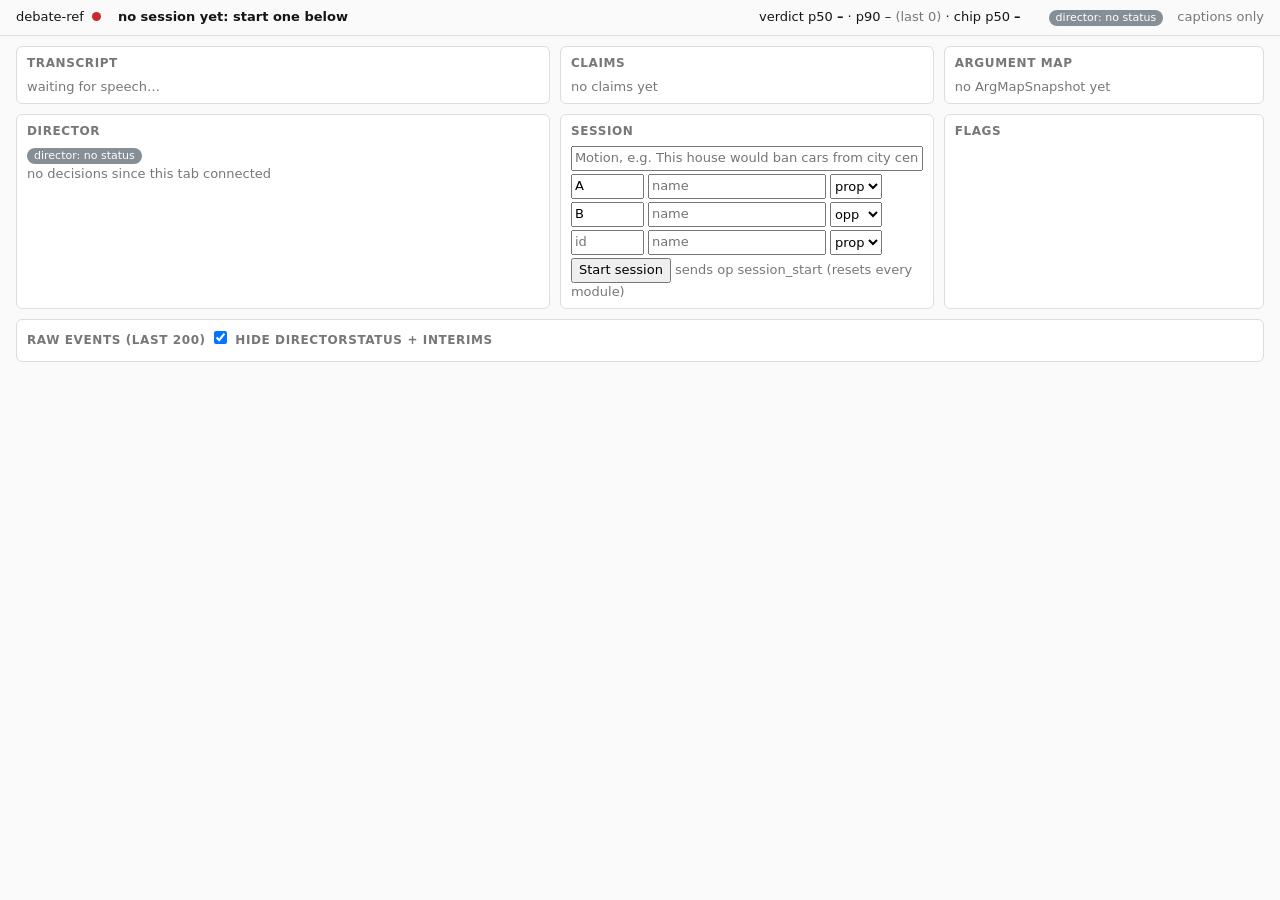
==== app/tools/ws_debug.html @ 8e448e98 "Role B: contracts, bus, brain, mocks, docs" ====
<!doctype html>
<html lang="en">
<head>
<meta charset="utf-8">
<meta name="viewport" content="width=device-width,initial-scale=1">
<title>debate-ref debug</title>
<!-- Reference client for GET /ws (design §4): the protocol's executable spec. Owner: B.
     D: copy reset()/apply()/connect()/speak(); the rest is debug UI. No build step, no CDN.
     URL params: ?audio=1  the ONE tab that speaks interjections and sends TTSState (projector laptop)
                 ?admin=1  operator keys: M mute toggle, Esc mute, F force next, 1-5 aggressiveness,
                           W web fallback toggle, I interims toggle
                 ?ws=ws://host:8000/ws  connect elsewhere (e.g. when this file is opened from disk) -->
<style>
:root{--bg:#fafafa;--fg:#151515;--mute:#777;--line:#ddd;--panel:#fff;--prop:#1c64d6;--opp:#c2410c;
  --ok:#2b8a3e;--bad:#c92a2a;--warn:#d97706;--unk:#868e96;--pend:#7048e8}
@media (prefers-color-scheme:dark){:root{--bg:#101010;--fg:#e8e8e8;--mute:#8a8a8a;--line:#2c2c2c;--panel:#181818;
  --prop:#5b9bff;--opp:#ff8a4c}}
*{box-sizing:border-box}
body{margin:0;background:var(--bg);color:var(--fg);font:13px/1.45 system-ui,-apple-system,Segoe UI,sans-serif}
header{display:flex;flex-wrap:wrap;gap:6px 14px;align-items:center;padding:8px 16px;border-bottom:1px solid var(--line)}
header .motion{font-weight:600;flex:1 1 260px}
main{display:grid;grid-template-columns:minmax(0,2fr) minmax(0,1.4fr) minmax(0,1.2fr);gap:10px;padding:10px 16px}
section{background:var(--panel);border:1px solid var(--line);border-radius:6px;padding:6px 10px;overflow:auto;max-height:46vh}
section.wide{grid-column:1/-1;max-height:30vh}
h3{margin:2px 0 6px;font-size:12px;text-transform:uppercase;letter-spacing:.05em;color:var(--mute)}
@media (max-width:900px){main{grid-template-columns:1fr}section{max-height:none}}
.mute{color:var(--mute)} .prop{--side:var(--prop)} .opp{--side:var(--opp)}
.u,.claim{border-left:3px solid var(--side,var(--unk));padding:1px 0 1px 7px;margin:3px 0}
.u b,.claim .who{color:var(--side,var(--unk))} .u.interim{color:var(--mute);font-style:italic}
.chip{display:inline-block;border-radius:9px;padding:0 7px;font-size:11px;color:#fff;background:var(--unk);white-space:nowrap}
.chip.ok{background:var(--ok)} .chip.bad{background:var(--bad)} .chip.warn{background:var(--warn)} .chip.pend{background:var(--pend)}
.dot{display:inline-block;width:9px;height:9px;border-radius:50%;background:var(--unk);margin:0 3px 0 8px}
.dot.up,.dot.open{background:var(--ok)} .dot.degraded,.dot.connecting{background:var(--warn)} .dot.down,.dot.closed{background:var(--bad)}
.side{margin-bottom:8px} .side ul{margin:3px 0;padding-left:16px} .call{font-weight:600;margin-top:6px}
.st{font-size:11px;color:var(--mute)} .st.unanswered,.st.conceded{color:var(--bad);font-weight:600}
.dec.fired{font-weight:600;color:var(--ok)} .dec.dropped,.dec.skipped{color:var(--mute)}
.caption{border:1px solid var(--line);border-radius:6px;padding:6px;margin:6px 0;font-size:15px}
#raw{font:11px/1.35 ui-monospace,Menlo,monospace;margin:0;white-space:pre-wrap;word-break:break-all}
form .spk{display:flex;gap:4px;margin:3px 0} input,select,button{font:inherit} #m{width:100%}
kbd{border:1px solid var(--line);border-radius:3px;padding:0 4px;font-size:11px}
</style>
</head>
<body>
<header>
  <span>debate-ref<span id="conn" class="dot" title="websocket"></span></span>
  <span class="motion" id="motion"></span>
  <span id="research" class="mute"></span>
  <span id="lat"></span>
  <span id="mods"></span>
  <span id="dstat"></span>
  <span id="audio"></span>
</header>
<main>
  <section><h3>Transcript</h3><div id="transcript"></div></section>
  <section><h3>Claims</h3><div id="claims"></div></section>
  <section><h3>Argument map</h3><div id="map"></div></section>
  <section><h3>Director</h3><div id="director"></div></section>
  <section><h3>Session</h3>
    <form id="session">
      <input id="m" placeholder="Motion, e.g. This house would ban cars from city centres">
      <div class="spk"><input value="A" size="5" title="speaker id (channel)"><input placeholder="name"><select><option selected>prop</option><option>opp</option></select></div>
      <div class="spk"><input value="B" size="5" title="speaker id (channel)"><input placeholder="name"><select><option>prop</option><option selected>opp</option></select></div>
      <div class="spk"><input placeholder="id" size="5" title="optional 3rd speaker"><input placeholder="name"><select><option>prop</option><option>opp</option></select></div>
      <button>Start session</button> <span class="mute">sends op session_start (resets every module)</span>
    </form>
    <div id="admin"></div>
  </section>
  <section><h3>Flags</h3><div id="flags"></div></section>
  <section class="wide"><h3>Raw events (last 200) <label><input type="checkbox" id="hidehb" checked> hide DirectorStatus + interims</label></h3><pre id="raw"></pre></section>
</main>
<script>
'use strict';
const Q = new URLSearchParams(location.search);
const AUDIO = Q.get('audio') === '1', ADMIN = Q.get('admin') === '1';
const WS_URL = Q.get('ws') || (location.host ? `${location.protocol === 'https:' ? 'wss' : 'ws'}://${location.host}/ws`
                                             : 'ws://localhost:8000/ws');
const $ = id => document.getElementById(id);
const esc = s => String(s ?? '').replace(/[&<>"']/g, c => `&#${c.charCodeAt(0)};`);
const safeUrl = u => /^https?:\/\//i.test(u || '') ? u : null;
const LABEL = {supported: 'ok', contradicted: 'bad', missing_context: 'warn', unverifiable: 'unk'};
const RAW_MAX = 200;

// ------------------------------------------------------------------ state + the ONE reducer
let S = null, MODULES = {}, ws = null, lastSeq = 0, snapSeq = 0, backoff = 500;
const raw = [];
function reset() {   // SessionStart wipes debate state; flags + module status are process-wide and survive it
  S = {session: null, sides: {}, names: {}, utts: new Map(), claims: new Map(), verdicts: new Map(),
       cards: new Map(), map: null, research: null, decisions: [], dstatus: null, interjections: [], tts: null,
       flags: S ? S.flags : {}, status: S ? S.status : {}};
}
function sideOf(spk) {  // sides come from SessionStart; otherwise 1st speaker seen = prop, 2nd = opp, then alternate
  if (!(spk in S.sides)) S.sides[spk] = Object.keys(S.sides).length % 2 ? 'opp' : 'prop';
  return S.sides[spk];
}
const nameOf = spk => S.names[spk] || spk;

// Used for BOTH snapshot history (live=false) and live events (live=true), so a refreshed tab rebuilds
// exactly the same state. Side effects (TTS) only ever happen for live events.
function apply(e, live) {
  switch (e.event) {
    case 'SessionStart':
      reset(); S.session = e;
      for (const [id, sp] of Object.entries(e.speakers || {})) { S.sides[id] = sp.side || 'prop'; S.names[id] = sp.name || id; }
      break;
    case 'Utterance': sideOf(e.speaker); S.utts.set(e.id, e); break;   // interim -> final share the id: replaced in place
    case 'Claim': sideOf(e.speaker); S.claims.set(e.id, e); break;     // chip shows "checking…" until its Verdict
    case 'Verdict': S.verdicts.set(e.claim_id, e); break;
    case 'SourceCard': {
      const list = S.cards.get(e.claim_id) || S.cards.set(e.claim_id, []).get(e.claim_id);
      if (!list.some(c => c.url === e.url)) list.push(e);
      break;
    }
    case 'ArgMapSnapshot': S.map = e; break;                            // full map, not a diff
    case 'ResearchProgress': S.research = e; break;
    case 'ModuleStatus': S.status[e.module] = e; break;
    case 'DirectorDecision': S.decisions.push(e); S.decisions.splice(0, S.decisions.length - 50); break;  // live only (not in history)
    case 'DirectorStatus': S.dstatus = e; break;
    case 'TTSState': S.tts = e; break;
    case 'Control': S.flags[e.flag] = e.value; if (live) onControl(e); break;
    case 'Interjection':
      S.interjections.push(e);
      if (live && e.seq > snapSeq) speak(e);   // NEVER speak history: a refresh mid-debate must stay silent
      break;
  }
}

// ------------------------------------------------------------------ transport
function connect() {
  setConn('connecting');
  ws = new WebSocket(WS_URL);
  ws.onopen = () => { backoff = 500; setConn('open'); };
  ws.onmessage = m => {
    let e;
    try { e = JSON.parse(m.data); } catch { return; }
    if (e.event === 'Snapshot') {             // first message after every (re)connect: rebuild from scratch
      S = null; reset(); raw.length = 0;
      for (const h of e.events || []) { apply(h, false); logRaw(h); }
      S.flags = {...(e.flags || {})}; MODULES = e.modules || {};
      lastSeq = snapSeq = e.last_seq || 0;
    } else if (e.seq == null) {               // server reply without seq, e.g. {"event":"Error"} for a bad op
      logRaw(e); console.warn('server:', e);
    } else if (e.seq > lastSeq) {              // live event; seq <= lastSeq would be a duplicate
      lastSeq = e.seq; apply(e, true); logRaw(e);
    } else return;
    render();
  };
  ws.onclose = () => {                         // also after code 1013 (we were too slow): reconnect + resync
    setConn('closed');
    setTimeout(connect, backoff); backoff = Math.min(backoff * 2, 5000);
  };
}
function send(msg) {
  if (ws && ws.readyState === WebSocket.OPEN) { ws.send(JSON.stringify(msg)); return true; }
  return false;
}
const control = (flag, value) => send({op: 'control', flag, value});
const ttsState = (speaking, id) => send({op: 'publish', src: 'dashboard:audio',
                                         event: {event: 'TTSState', speaking, interjection_id: id ?? null}});

// ------------------------------------------------------------------ audio master (?audio=1)
// speechSynthesis stands in for the real TTS. Browsers block speech until the page got a click: hence the button.
let audioReady = false;
function speak(e) {
  if (!AUDIO || !audioReady || S.flags.tts === false || !window.speechSynthesis) return;
  const u = new SpeechSynthesisUtterance(e.text);
  u.onstart = () => ttsState(true, e.id);       // Director won't talk over itself; A gates the mics
  u.onend = u.onerror = () => ttsState(false, e.id);
  speechSynthesis.speak(u);
}
function onControl(e) {                          // panic: mute / director off / tts off cut the voice at once
  const cut = (e.flag === 'mute' && e.value) || (['director', 'tts'].includes(e.flag) && e.value === false);
  if (AUDIO && cut && window.speechSynthesis && (speechSynthesis.speaking || speechSynthesis.pending)) {
    speechSynthesis.cancel(); ttsState(false);
  }
}

// ------------------------------------------------------------------ rendering (rAF-throttled)
let queued = false;
function render() { if (!queued) { queued = true; requestAnimationFrame(draw); } }
function setConn(s) { $('conn').className = `dot ${s}`; $('conn').title = `websocket ${s}: ${WS_URL}`; }
function logRaw(e) { raw.push(e); if (raw.length > 2 * RAW_MAX) raw.splice(0, raw.length - RAW_MAX); }
function pct(xs, q) {   // same formula as app/latency.py
  if (!xs.length) return null;
  const s = [...xs].sort((a, b) => a - b), k = (s.length - 1) * q, f = Math.floor(k), c = Math.min(f + 1, s.length - 1);
  return s[f] + (s[c] - s[f]) * (k - f);
}
const secs = v => v == null ? '–' : `${v.toFixed(1)} s`;

function latencyHtml() {
  const e2e = [...S.verdicts.values()].map(v => v.latency_ms ? v.latency_ms / 1000   // fallback = app/latency.py's
    : ((v.marks || {}).verdict || v.ts) - (v.marks || {}).speech_end).filter(x => x > 0).slice(-20);
  const chip = [...S.claims.values()].map(c => (c.marks || {}).claim - (c.marks || {}).speech_end)
                                     .filter(x => x > 0).slice(-20);
  const replay = S.session && S.session.mode === 'replay' ? ' (recorded)' : '';
  return `verdict p50 <b>${secs(pct(e2e, .5))}</b> · p90 ${secs(pct(e2e, .9))} <span class="mute">(last ${e2e.length}${replay})</span>`
       + ` · chip p50 <b>${secs(pct(chip, .5))}</b>`;
}
function modulesHtml() {
  const names = [...new Set([...Object.keys(MODULES), ...Object.keys(S.status)])];
  return names.map(n => {
    const st = S.status[n], cls = st ? st.state : '';
    const tip = st ? `${st.state}: ${st.detail}` : `${MODULES[n] || ''} (no status yet)`;
    return `<span class="dot ${esc(cls)}" title="${esc(tip)}"></span>${esc(n)}`;
  }).join('');
}
function directorChip() {
  const d = S.dstatus;
  if (!d) return '<span class="chip">director: no status</span>';
  const why = d.muted ? ['bad', 'MUTED'] : d.tts_busy ? ['pend', 'speaking'] : d.cooldown_left_s > 0
    ? ['warn', `cooldown ${Math.ceil(d.cooldown_left_s)} s`] : d.floor_open ? ['ok', 'floor open'] : ['unk', 'floor closed'];
  return `<span class="chip ${why[0]}" title="pending: ${esc(JSON.stringify(d.pending || []))}">${why[1]} · aggr ${esc(d.aggr)}</span>`;
}
function audioHtml() {
  const now = S.tts && S.tts.speaking ? ` <span class="chip pend">speaking ${esc(S.tts.interjection_id || '')}</span>` : '';
  if (!AUDIO) return `<span class="mute" title="open ONE tab with ?audio=1 to hear the moderator">captions only</span>${now}`;
  return (audioReady ? '<span class="chip ok">audio master</span>' : '<button id="enable">Enable audio</button>') + now;
}
function transcriptHtml() {
  const showInterims = S.flags.interims !== false;
  return [...S.utts.values()].filter(u => u.final || showInterims).slice(-60).map(u =>
    `<div class="u ${esc(S.sides[u.speaker])}${u.final ? '' : ' interim'}"><b>${esc(nameOf(u.speaker))}</b> ${esc(u.text)}</div>`
  ).join('') || '<span class="mute">waiting for speech…</span>';
}
function claimHtml(c) {
  const v = S.verdicts.get(c.id), cards = S.cards.get(c.id) || [];
  const src = safeUrl((v && v.evidence && v.evidence[0] && v.evidence[0].url) || (cards[0] && cards[0].url));
  const chip = v ? `<span class="chip ${LABEL[v.label] || 'unk'}" title="${esc(v.explanation)}">${esc(v.label.replace('_', ' '))} ${Math.round(v.confidence * 100)}%</span>`
    : c.checkable ? '<span class="chip pend">checking…</span>' : `<span class="chip" title="not checkable">${esc(c.type)}</span>`;
  return `<div class="claim ${esc(S.sides[c.speaker])}">${chip} <span class="who">${esc(nameOf(c.speaker))}</span> ${esc(c.text)}`
    + (v && v.short_fact ? ` <i class="mute">${esc(v.short_fact)}</i>` : '')
    + (src ? ` <a href="${esc(src)}" target="_blank" rel="noopener">source${v && v.via ? ` (${esc(v.via)})` : ''}</a>` : '') + '</div>';
}
function mapHtml() {
  const m = S.map;
  if (!m) return '<span class="mute">no ArgMapSnapshot yet</span>';
  const sides = [...new Set(['prop', 'opp', ...Object.keys(m.score || {})])];
  return sides.map(side => {
    const nodes = (m.nodes || []).filter(n => (n.side || S.sides[n.speaker]) === side), sc = (m.score || {})[side] || {};
    const counts = {};
    nodes.forEach(n => counts[n.status] = (counts[n.status] || 0) + 1);
    return `<div class="side ${esc(side)}"><b style="color:var(--side)">${esc(side)}</b> score ${sc.score != null ? sc.score.toFixed(2) : '–'}`
      + ` <span class="mute">✓${sc.supported || 0} ✗${sc.contradicted || 0} ~${sc.missing_context || 0} unanswered ${sc.unanswered || 0}`
      + ` · ${nodes.length} claims: ${Object.entries(counts).map(([k, v]) => `${esc(k)} ${v}`).join(', ')}</span><ul>`
      + nodes.slice(-8).map(n => `<li><span class="st ${esc(n.status)}">${esc(n.status)}</span> ${esc((n.text || '').slice(0, 100))}`
        + (n.verdict ? ` <span class="chip ${LABEL[n.verdict] || 'unk'}">${esc(n.verdict)}</span>` : '') + '</li>').join('')
      + '</ul></div>';
  }).join('') + (m.nonresponsive || []).map(r =>
    `<div class="mute">${esc(r.side)} turn ${esc(r.turn)} ignored ${(r.ignored || []).length} point(s)</div>`).join('')
    + (m.call ? `<div class="call">${esc(m.call)}</div>` : '');
}
function directorHtml() {
  const last = S.interjections[S.interjections.length - 1];
  const ev = last && last.evidence && last.evidence[0], src = ev && safeUrl(ev.url);
  const caption = last ? `<div class="caption"><span class="chip pend">${esc(last.kind)}</span> ${last.target ? `→ ${esc(nameOf(last.target))}: ` : ''}`
    + `${esc(last.text)}${src ? ` <a href="${esc(src)}" target="_blank" rel="noopener">${esc(ev.title || 'source')}</a>` : ''}</div>` : '';
  const d = S.dstatus, pending = d && d.pending && d.pending.length
    ? `<div class="mute">pending: ${d.pending.slice(0, 3).map(p => `${esc(p.kind)} ${(+p.score || 0).toFixed(2)}`).join(', ')}</div>` : '';
  const lines = S.decisions.slice(-8).reverse().map(x => `<div class="dec ${esc(x.action)}">${esc(x.action)} <b>${esc(x.kind)}</b> ${esc(x.key)}`
    + ` <span class="mute">${esc(x.reason)} ${(+x.score || 0).toFixed(2)}</span>`
    + (ADMIN && ['candidate', 'held'].includes(x.action) ? ` <button data-veto="${esc(x.key)}">veto</button>` : '') + '</div>').join('');
  return directorChip() + caption + pending + (lines || '<div class="mute">no decisions since this tab connected</div>');
}
function rawText() {
  const hide = $('hidehb').checked;
  return raw.filter(e => !hide || (e.event !== 'DirectorStatus' && !(e.event === 'Utterance' && !e.final))).slice(-RAW_MAX).reverse()
    .map(e => { const {event, seq, src, ts, ...rest} = e; return `${String(seq ?? '-').padStart(5)} ${(src || '').padEnd(14)} ${event} ${JSON.stringify(rest).slice(0, 240)}`; })
    .join('\n');
}
function draw() {
  queued = false;
  $('motion').textContent = S.session ? S.session.motion || '(no motion)' : 'no session yet: start one below';
  const r = S.research;
  $('research').textContent = r ? `research ${r.stage} ${r.done}/${r.total}` : '';
  $('lat').innerHTML = latencyHtml();
  $('mods').innerHTML = modulesHtml();
  $('dstat').innerHTML = directorChip();
  $('audio').innerHTML = audioHtml();
  if ($('enable')) $('enable').onclick = () => { speechSynthesis.speak(new SpeechSynthesisUtterance(' ')); audioReady = true; render(); };
  $('transcript').innerHTML = transcriptHtml();
  $('claims').innerHTML = [...S.claims.values()].slice(-40).reverse().map(claimHtml).join('') || '<span class="mute">no claims yet</span>';
  $('map').innerHTML = mapHtml();
  $('director').innerHTML = directorHtml();
  $('flags').innerHTML = Object.entries(S.flags).map(([k, v]) => `${esc(k)}=<b>${esc(JSON.stringify(v))}</b>`).join(' · ');
  $('raw').textContent = rawText();
  if (ADMIN) $('admin').innerHTML = adminHtml();
}
function adminHtml() {
  const muted = S.dstatus ? S.dstatus.muted : !!S.flags.mute;
  return '<p><b>Operator keys</b>: <kbd>M</kbd> mute toggle · <kbd>Esc</kbd> mute · <kbd>F</kbd> force next · '
    + '<kbd>1</kbd>-<kbd>5</kbd> aggressiveness · <kbd>W</kbd> web fallback · <kbd>I</kbd> interims</p>'
    + `<button data-ctl="mute" data-val="${!muted}">${muted ? 'unmute' : 'MUTE'}</button> <button data-ctl="force_next" data-val="true">force next</button> `
    + Object.keys(S.sides).map(spk => `<button data-ctl="time" data-val='${esc(JSON.stringify(spk))}'>time: ${esc(nameOf(spk))}</button>`).join(' ');
}

// ------------------------------------------------------------------ session form + operator keys
$('session').onsubmit = ev => {
  ev.preventDefault();
  const speakers = {};
  for (const row of document.querySelectorAll('.spk')) {
    const [id, name, side] = row.querySelectorAll('input,select');
    if (id.value.trim()) speakers[id.value.trim()] = {name: name.value.trim() || id.value.trim(), side: side.value};
  }
  send({op: 'session_start', motion: $('m').value.trim(), speakers, mode: 'live'});
};
$('hidehb').onchange = render;
if (ADMIN) {
  document.addEventListener('click', ev => {   // buttons re-render constantly, so delegate
    const b = ev.target.closest && ev.target.closest('button[data-ctl],button[data-veto]');
    if (b && b.dataset.veto) control('veto', b.dataset.veto);
    else if (b) control(b.dataset.ctl, JSON.parse(b.dataset.val));
  });
  document.addEventListener('keydown', ev => {
    if (ev.ctrlKey || ev.metaKey || ev.altKey) return;                  // leave browser shortcuts alone
    if (ev.target.closest && ev.target.closest('input,select,textarea') && ev.key !== 'Escape') return;
    const k = ev.key.toLowerCase(), f = S.flags;
    const muted = S.dstatus ? S.dstatus.muted : !!f.mute;   // the Director's own view wins
    if (ev.key === 'Escape') control('mute', true);
    else if (k === 'm') control('mute', !muted);
    else if (k === 'f') control('force_next', true);
    else if (/^[1-5]$/.test(k)) control('aggr', +k);
    else if (k === 'w') control('web_fallback', f.web_fallback === false);
    else if (k === 'i') control('interims', f.interims === false);
    else return;
    ev.preventDefault();
  });
}
reset(); render(); connect();
</script>
</body>
</html>
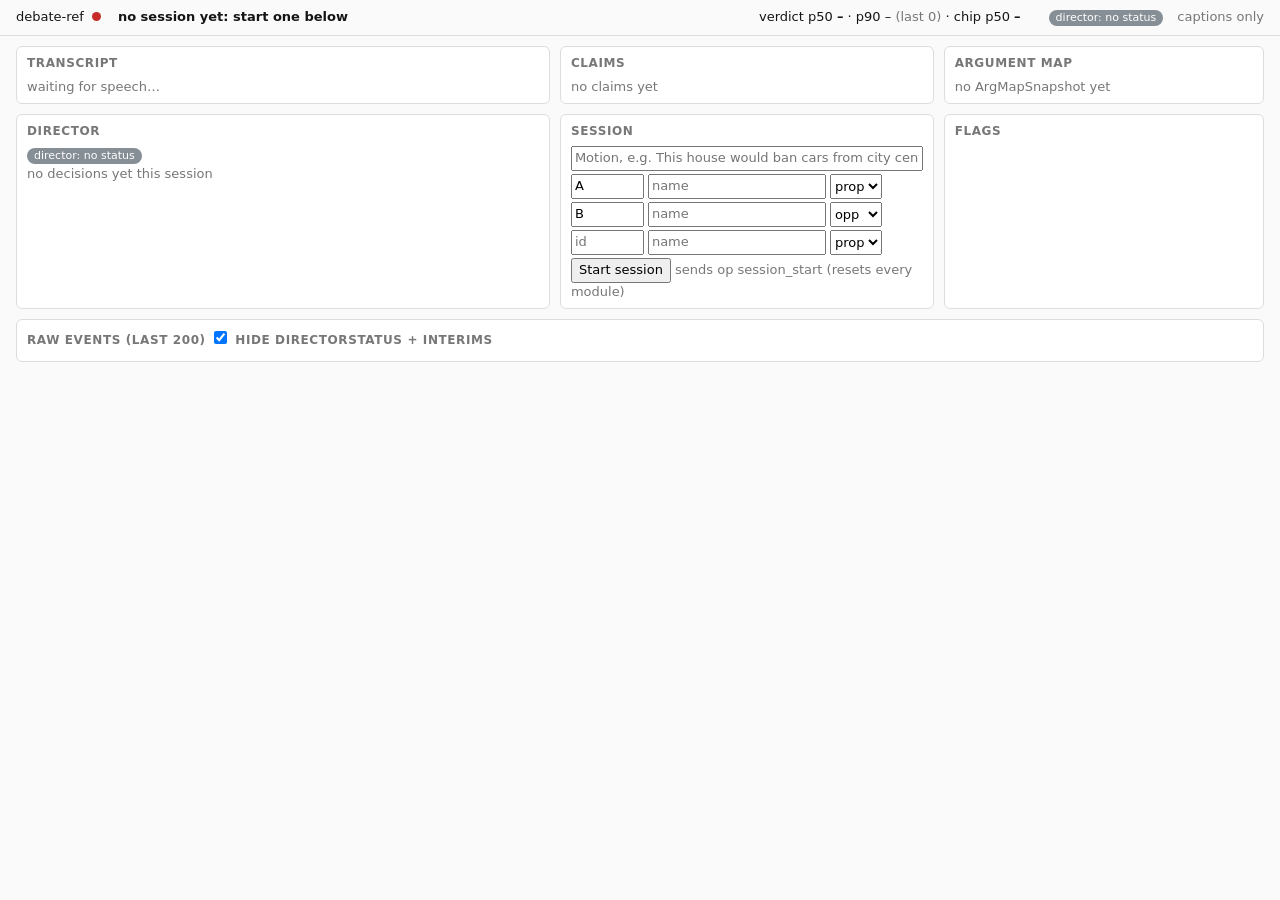
==== commit 6eeca798: "Fix referee thresholds, importance scale, barge-in, small mismatches - Director: unanswered-point pr" ====
--- a/app/tools/ws_debug.html
+++ b/app/tools/ws_debug.html
@@ -78,7 +78,9 @@
 const esc = s => String(s ?? '').replace(/[&<>"']/g, c => `&#${c.charCodeAt(0)};`);
 const safeUrl = u => /^https?:\/\//i.test(u || '') ? u : null;
 const LABEL = {supported: 'ok', contradicted: 'bad', missing_context: 'warn', unverifiable: 'unk'};
-const RAW_MAX = 200;
+const RAW_MAX = 200, DECISIONS_MAX = 50;
+// state flags (kept, shown); one-shot commands (force_next, veto, time) are acted on by the brain, never stored
+const STATE_FLAGS = new Set(['tts', 'director', 'web_fallback', 'interims', 'agent_speaking', 'mute', 'aggr']);
 
 // ------------------------------------------------------------------ state + the ONE reducer
 let S = null, MODULES = {}, ws = null, lastSeq = 0, snapSeq = 0, backoff = 500;
@@ -113,10 +115,11 @@
     case 'ArgMapSnapshot': S.map = e; break;                            // full map, not a diff
     case 'ResearchProgress': S.research = e; break;
     case 'ModuleStatus': S.status[e.module] = e; break;
-    case 'DirectorDecision': S.decisions.push(e); S.decisions.splice(0, S.decisions.length - 50); break;  // live only (not in history)
+    case 'DirectorDecision':                                            // in the bus history too: survives a refresh
+      S.decisions.push(e); S.decisions.splice(0, S.decisions.length - DECISIONS_MAX); break;
     case 'DirectorStatus': S.dstatus = e; break;
     case 'TTSState': S.tts = e; break;
-    case 'Control': S.flags[e.flag] = e.value; if (live) onControl(e); break;
+    case 'Control': if (STATE_FLAGS.has(e.flag)) S.flags[e.flag] = e.value; if (live) onControl(e); break;
     case 'Interjection':
       S.interjections.push(e);
       if (live && e.seq > snapSeq) speak(e);   // NEVER speak history: a refresh mid-debate must stay silent
@@ -258,7 +261,7 @@
   const lines = S.decisions.slice(-8).reverse().map(x => `<div class="dec ${esc(x.action)}">${esc(x.action)} <b>${esc(x.kind)}</b> ${esc(x.key)}`
     + ` <span class="mute">${esc(x.reason)} ${(+x.score || 0).toFixed(2)}</span>`
     + (ADMIN && ['candidate', 'held'].includes(x.action) ? ` <button data-veto="${esc(x.key)}">veto</button>` : '') + '</div>').join('');
-  return directorChip() + caption + pending + (lines || '<div class="mute">no decisions since this tab connected</div>');
+  return directorChip() + caption + pending + (lines || '<div class="mute">no decisions yet this session</div>');
 }
 function rawText() {
   const hide = $('hidehb').checked;
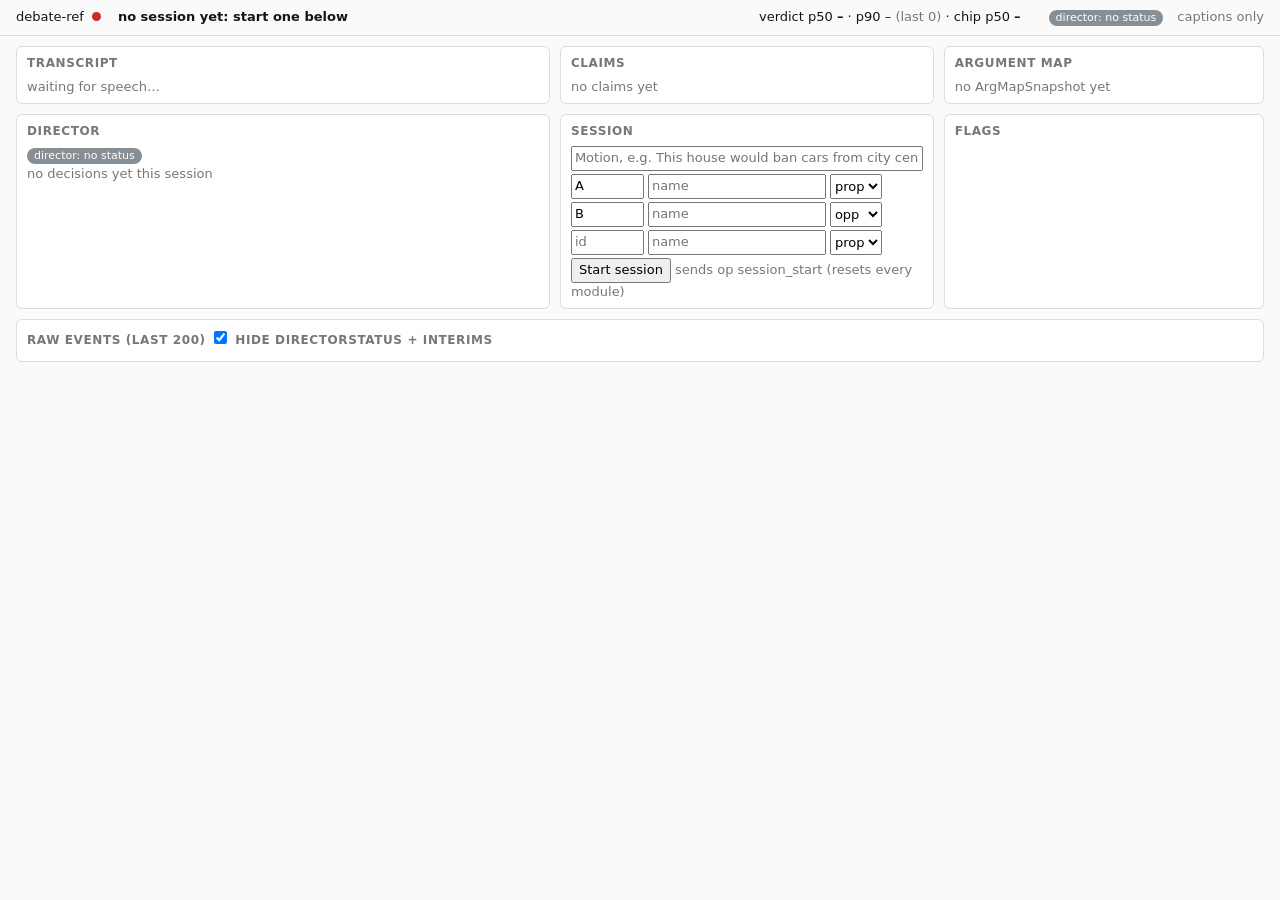
==== commit 2211e9f3: "Keep every state flag in FLAGS, drop only one-shot commands main's fix kept an allowlist of flags in" ====
--- a/app/tools/ws_debug.html
+++ b/app/tools/ws_debug.html
@@ -79,8 +79,8 @@
 const safeUrl = u => /^https?:\/\//i.test(u || '') ? u : null;
 const LABEL = {supported: 'ok', contradicted: 'bad', missing_context: 'warn', unverifiable: 'unk'};
 const RAW_MAX = 200, DECISIONS_MAX = 50;
-// state flags (kept, shown); one-shot commands (force_next, veto, time) are acted on by the brain, never stored
-const STATE_FLAGS = new Set(['tts', 'director', 'web_fallback', 'interims', 'agent_speaking', 'mute', 'aggr']);
+// one-shot commands (force_next, veto, time) are acted on by the brain, never stored; every other flag is state
+const ONE_SHOT_FLAGS = new Set(['force_next', 'veto', 'time']);
 
 // ------------------------------------------------------------------ state + the ONE reducer
 let S = null, MODULES = {}, ws = null, lastSeq = 0, snapSeq = 0, backoff = 500;
@@ -119,7 +119,7 @@
       S.decisions.push(e); S.decisions.splice(0, S.decisions.length - DECISIONS_MAX); break;
     case 'DirectorStatus': S.dstatus = e; break;
     case 'TTSState': S.tts = e; break;
-    case 'Control': if (STATE_FLAGS.has(e.flag)) S.flags[e.flag] = e.value; if (live) onControl(e); break;
+    case 'Control': if (!ONE_SHOT_FLAGS.has(e.flag)) S.flags[e.flag] = e.value; if (live) onControl(e); break;
     case 'Interjection':
       S.interjections.push(e);
       if (live && e.seq > snapSeq) speak(e);   // NEVER speak history: a refresh mid-debate must stay silent
